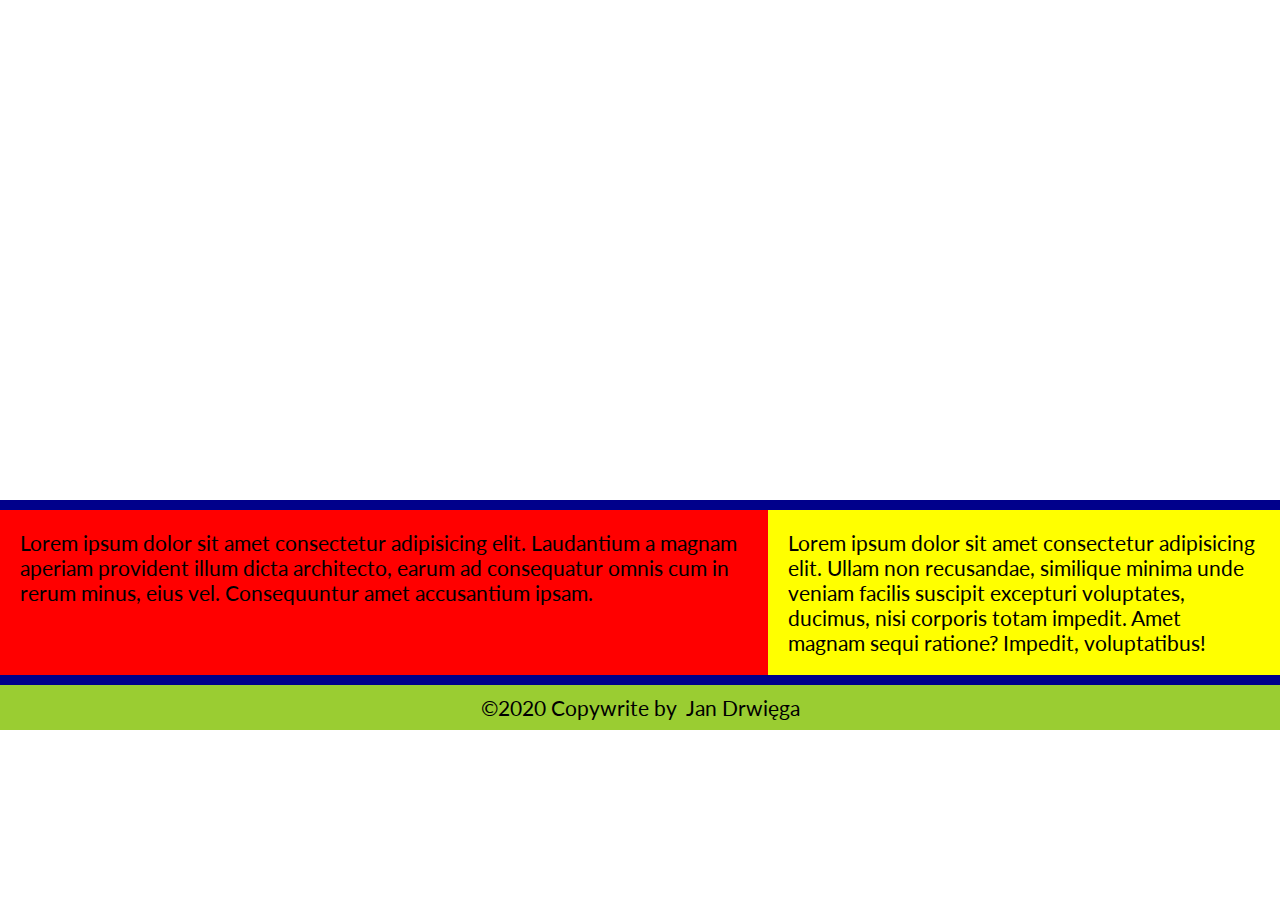
==== index.html @ 1d6971f0 "begin realise" ====
<!DOCTYPE html>
<html lang="en">
<head>
    <meta charset="UTF-8">
    <meta name="viewport" content="width=device-width, initial-scale=1.0">
    <title>GrochówRP</title>
    <link rel="stylesheet" href="css/style.css">
</head>
<body>
    <div class="wrapper">
        <div class="logo">

        </div>
        <div class="footer">
            <div class="about">
Lorem ipsum dolor sit amet consectetur adipisicing elit. Laudantium a magnam aperiam provident illum dicta architecto, earum ad consequatur omnis cum in rerum minus, eius vel. Consequuntur amet accusantium ipsam.
            </div>
            <div class="contact">
Lorem ipsum dolor sit amet consectetur adipisicing elit. Ullam non recusandae, similique minima unde veniam facilis suscipit excepturi voluptates, ducimus, nisi corporis totam impedit. Amet magnam sequi ratione? Impedit, voluptatibus!
            </div>
            <div class="copy">
                &copy;2020 Copywrite by &nbsp;<a href="https://jandrwiega.github.io/" alt="github"> Jan Drwięga</a>
            </div>
        </div>
    </div>
</body>
</html>
---- css/style.css ----
@import url("https://fonts.googleapis.com/css2?family=Lato:wght@400;700&display=swap");
* {
  margin: 0;
  padding: 0;
  -webkit-box-sizing: border-box;
          box-sizing: border-box;
  font-family: 'lato', sans-serif;
  overflow-x: hidden;
}

.wrapper {
  width: 100%;
  display: -webkit-box;
  display: -ms-flexbox;
  display: flex;
  -ms-flex-wrap: wrap;
      flex-wrap: wrap;
  background-color: #222222;
}

.logo {
  -ms-flex-preferred-size: 100%;
      flex-basis: 100%;
  height: 500px;
  background-color: white;
}

.footer {
  -ms-flex-preferred-size: 100%;
      flex-basis: 100%;
  background-color: darkblue;
  display: -webkit-box;
  display: -ms-flexbox;
  display: flex;
  -ms-flex-wrap: wrap;
      flex-wrap: wrap;
}

.about {
  background-color: red;
}

@media (max-width: 799px) {
  .about {
    -ms-flex-preferred-size: 100%;
        flex-basis: 100%;
    margin-top: 10px;
  }
}

@media (min-width: 800px) {
  .about {
    -ms-flex-preferred-size: 60%;
        flex-basis: 60%;
    margin-top: 10px;
    margin-bottom: 10px;
  }
}

.contact {
  background-color: yellow;
}

@media (max-width: 799px) {
  .contact {
    -ms-flex-preferred-size: 100%;
        flex-basis: 100%;
    margin-top: 10px;
    margin-bottom: 10px;
  }
}

@media (min-width: 800px) {
  .contact {
    -ms-flex-preferred-size: 40%;
        flex-basis: 40%;
    margin-top: 10px;
    margin-bottom: 10px;
  }
}

.copy {
  -ms-flex-preferred-size: 100%;
      flex-basis: 100%;
  background-color: yellowgreen;
  display: -webkit-box;
  display: -ms-flexbox;
  display: flex;
  -webkit-box-pack: center;
      -ms-flex-pack: center;
          justify-content: center;
  -webkit-box-align: center;
      -ms-flex-align: center;
          align-items: center;
  padding-top: 10px;
  padding-bottom: 10px;
}

.copy a {
  text-decoration: none;
  color: black;
}

.copy a:hover {
  cursor: pointer;
  color: aquamarine;
}

.about, .contact {
  padding: 20px;
}

@media (min-width: 200px) {
  .about, .contact {
    font-size: 0.6rem;
  }
}

@media (min-width: 300px) {
  .about, .contact {
    font-size: 0.9rem;
  }
}

@media (min-width: 600px) {
  .about, .contact {
    font-size: 1.1rem;
  }
}

@media (min-width: 800px) {
  .about, .contact {
    font-size: 1.3rem;
  }
}

@media (min-width: 1400px) {
  .about, .contact {
    font-size: 1.4rem;
  }
}

@media (min-width: 1800px) {
  .about, .contact {
    font-size: 1.5rem;
  }
}

@media (min-width: 2000px) {
  .about, .contact {
    font-size: 1.6rem;
  }
}

@media (min-width: 200px) {
  .copy {
    font-size: 0.6rem;
  }
}

@media (min-width: 300px) {
  .copy {
    font-size: 0.9rem;
  }
}

@media (min-width: 600px) {
  .copy {
    font-size: 1.1rem;
  }
}

@media (min-width: 800px) {
  .copy {
    font-size: 1.3rem;
  }
}

@media (min-width: 1400px) {
  .copy {
    font-size: 1.4rem;
  }
}

@media (min-width: 1800px) {
  .copy {
    font-size: 1.5rem;
  }
}

@media (min-width: 2000px) {
  .copy {
    font-size: 1.6rem;
  }
}
/*# sourceMappingURL=style.css.map */
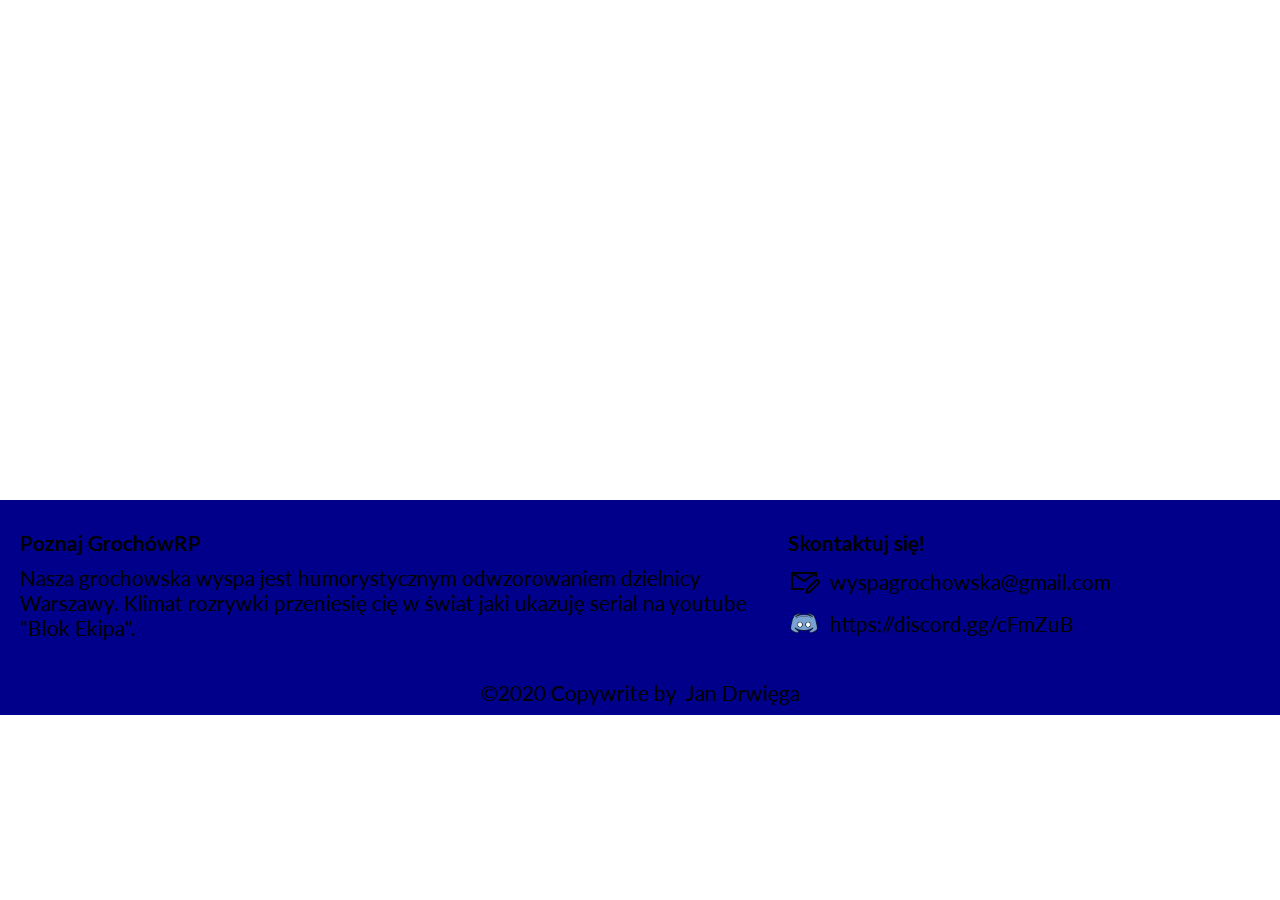
==== commit 25f2d962: "control commit" ====
--- a/index.html
+++ b/index.html
@@ -13,11 +13,30 @@
         </div>
         <div class="footer">
             <div class="about">
-Lorem ipsum dolor sit amet consectetur adipisicing elit. Laudantium a magnam aperiam provident illum dicta architecto, earum ad consequatur omnis cum in rerum minus, eius vel. Consequuntur amet accusantium ipsam.
-            </div>
+                <p class="about--header">
+                    Poznaj GrochówRP
+                </p>
+                <p class="about--content">
+                    Nasza grochowska wyspa jest humorystycznym odwzorowaniem
+                    dzielnicy Warszawy. Klimat rozrywki przeniesię cię w świat jaki ukazuję
+                    serial na youtube "Blok Ekipa".
+                </p>
+             </div>
             <div class="contact">
-Lorem ipsum dolor sit amet consectetur adipisicing elit. Ullam non recusandae, similique minima unde veniam facilis suscipit excepturi voluptates, ducimus, nisi corporis totam impedit. Amet magnam sequi ratione? Impedit, voluptatibus!
-            </div>
+                <p class="contact--header">
+                    Skontaktuj się!
+                </p>
+                <p class="contact--content">
+                   <div class="mail">
+                       <div class="mail--ico"><img src="data/mail.png" alt="e-mail adress"></div>
+                        wyspagrochowska@gmail.com
+                   </div>
+                   <div class="dc"> 
+                       <div class="dc--ico"><img src="data/dc.png" alt="Our Discord"></div>
+                       https://discord.gg/cFmZuB
+                </div>
+                </p>
+             </div>
             <div class="copy">
                 &copy;2020 Copywrite by &nbsp;<a href="https://jandrwiega.github.io/" alt="github"> Jan Drwięga</a>
             </div>
--- a/css/style.css
+++ b/css/style.css
@@ -36,10 +36,6 @@
       flex-wrap: wrap;
 }
 
-.about {
-  background-color: red;
-}
-
 @media (max-width: 799px) {
   .about {
     -ms-flex-preferred-size: 100%;
@@ -57,8 +53,9 @@
   }
 }
 
-.contact {
-  background-color: yellow;
+.about--header {
+  font-weight: bold;
+  margin-bottom: 10px;
 }
 
 @media (max-width: 799px) {
@@ -79,10 +76,13 @@
   }
 }
 
+.contact--header {
+  font-weight: bold;
+}
+
 .copy {
   -ms-flex-preferred-size: 100%;
       flex-basis: 100%;
-  background-color: yellowgreen;
   display: -webkit-box;
   display: -ms-flexbox;
   display: flex;
@@ -193,4 +193,31 @@
     font-size: 1.6rem;
   }
 }
+
+.mail, .dc {
+  -ms-flex-preferred-size: 100%;
+      flex-basis: 100%;
+  display: -webkit-box;
+  display: -ms-flexbox;
+  display: flex;
+  -webkit-box-align: center;
+      -ms-flex-align: center;
+          align-items: center;
+}
+
+.mail--ico, .dc--ico {
+  width: 32px;
+  height: 32px;
+  margin-right: 10px;
+}
+
+.mail--ico img, .dc--ico img {
+  height: 32px;
+  width: 32px;
+}
+
+.mail {
+  margin-bottom: 10px;
+  margin-top: 10px;
+}
 /*# sourceMappingURL=style.css.map */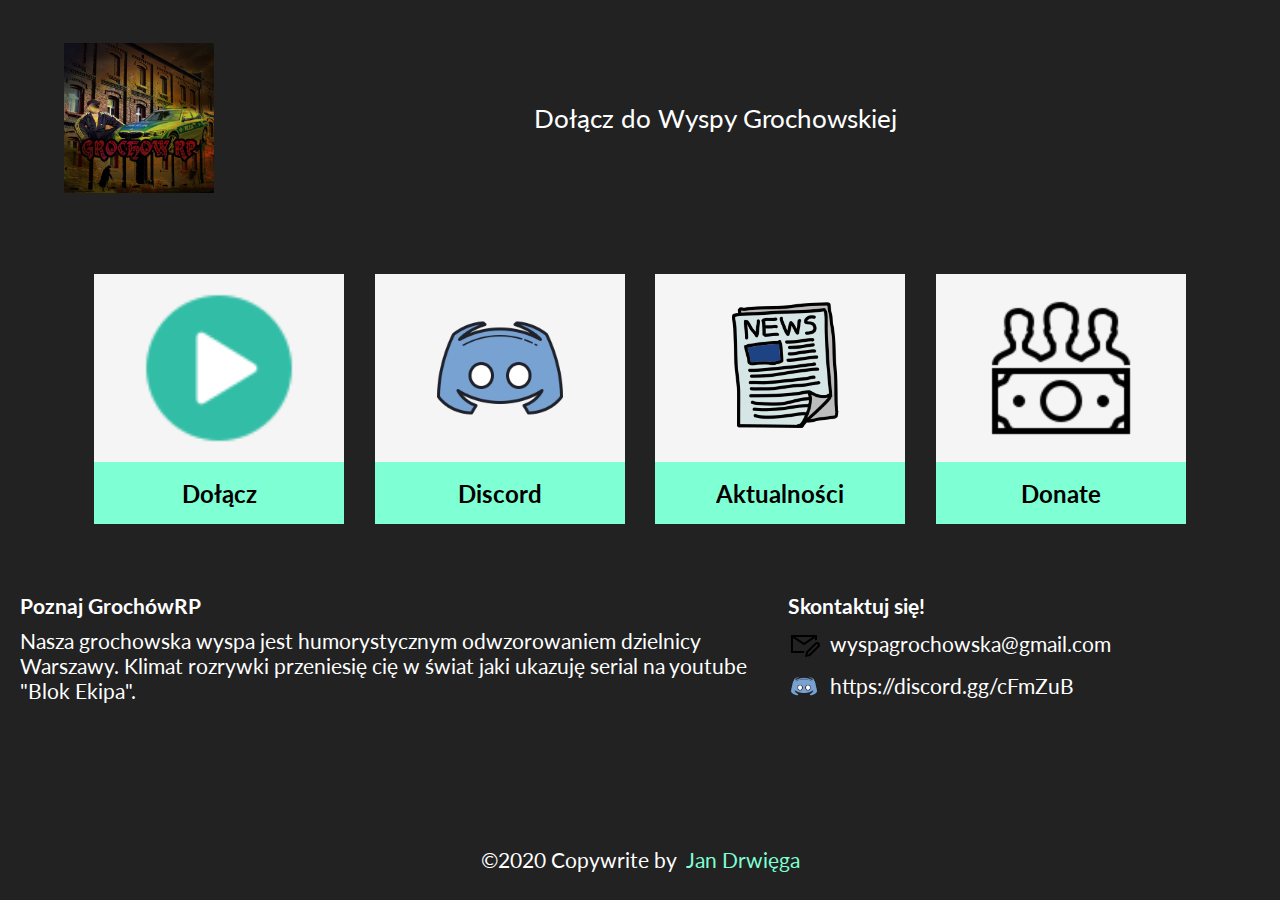
==== commit e5075b65: "official realise 1.0" ====
--- a/index.html
+++ b/index.html
@@ -4,12 +4,50 @@
     <meta charset="UTF-8">
     <meta name="viewport" content="width=device-width, initial-scale=1.0">
     <title>GrochówRP</title>
+    <link rel="shortcut icon" href="data/logo.jpg">
     <link rel="stylesheet" href="css/style.css">
 </head>
 <body>
     <div class="wrapper">
         <div class="logo">
-
+            <div class="logo--starter">
+               <div class="logo--starter-photo"> <img src="data/logo.jpg" alt="Logo"></div>
+                <div class="logo--starter-text">Dołącz do Wyspy Grochowskiej</div>
+            </div>
+            <div class="logo--option">
+                <div class="logo--option-choose">
+                    <div class="logo--option-choose--photo">
+                        <img src="data/play.png" alt="Community">
+                    </div>
+                    <div class="logo--option-choose--header">
+                      <a href="fivem://connect/185.249.197.48:30268">Dołącz</a> 
+                    </div>
+                </div>
+                    <div class="logo--option-choose">
+                    <div class="logo--option-choose--photo">
+                        <img src="data/dc2.png" alt="Community">
+                    </div>
+                    <div class="logo--option-choose--header">
+                      <a href="https://discord.gg/cFmZuB"> Discord</a> 
+                    </div>
+                </div>
+                <div class="logo--option-choose">
+                    <div class="logo--option-choose--photo">
+                        <img src="data/news.png" alt="Notifications">
+                    </div>
+                    <div class="logo--option-choose--header">
+                     <a href="info.html">Aktualności</a>
+                    </div>
+                </div>
+                <div class="logo--option-choose">
+                    <div class="logo--option-choose--photo">
+                        <img src="data/dot.png" alt="Donate US">
+                    </div>
+                    <div class="logo--option-choose--header">
+                       <a href="https://zrzutka.pl"> Donate</a>
+                    </div>
+                </div>
+            </div>
         </div>
         <div class="footer">
             <div class="about">
--- a/css/style.css
+++ b/css/style.css
@@ -10,6 +10,7 @@
 
 .wrapper {
   width: 100%;
+  min-height: 100vh;
   display: -webkit-box;
   display: -ms-flexbox;
   display: flex;
@@ -21,14 +22,144 @@
 .logo {
   -ms-flex-preferred-size: 100%;
       flex-basis: 100%;
-  height: 500px;
-  background-color: white;
+  display: -webkit-box;
+  display: -ms-flexbox;
+  display: flex;
+  -webkit-box-pack: center;
+      -ms-flex-pack: center;
+          justify-content: center;
+  -webkit-box-align: center;
+      -ms-flex-align: center;
+          align-items: center;
+  -ms-flex-wrap: wrap;
+      flex-wrap: wrap;
+}
+
+.logo--starter {
+  -ms-flex-preferred-size: 90%;
+      flex-basis: 90%;
+  height: 200px;
+  display: -webkit-box;
+  display: -ms-flexbox;
+  display: flex;
+  -webkit-box-pack: center;
+      -ms-flex-pack: center;
+          justify-content: center;
+  -webkit-box-align: center;
+      -ms-flex-align: center;
+          align-items: center;
+}
+
+.logo--starter img {
+  width: 150px;
+  height: 150px;
+}
+
+.logo--starter-photo {
+  width: 150px;
+  height: 150px;
+  overflow: hidden;
+}
+
+.logo--starter-text {
+  -webkit-box-flex: 1;
+      -ms-flex-positive: 1;
+          flex-grow: 1;
+  height: 150px;
+  display: -webkit-box;
+  display: -ms-flexbox;
+  display: flex;
+  -webkit-box-pack: center;
+      -ms-flex-pack: center;
+          justify-content: center;
+  -webkit-box-align: center;
+      -ms-flex-align: center;
+          align-items: center;
+  padding: 15px;
+  font-size: 1.6rem;
+  color: white;
+}
+
+.logo--option {
+  -ms-flex-preferred-size: 90%;
+      flex-basis: 90%;
+  display: -webkit-box;
+  display: -ms-flexbox;
+  display: flex;
+  -ms-flex-wrap: wrap;
+      flex-wrap: wrap;
+  -webkit-box-pack: space-evenly;
+      -ms-flex-pack: space-evenly;
+          justify-content: space-evenly;
+  -webkit-box-align: center;
+      -ms-flex-align: center;
+          align-items: center;
+  padding-bottom: 20px;
+}
+
+.logo--option-choose {
+  width: 250px;
+  height: 250px;
+  margin-top: 20px;
+}
+
+.logo--option-choose--photo {
+  -ms-flex-preferred-size: 100%;
+      flex-basis: 100%;
+  height: 75%;
+  background-color: whitesmoke;
+  display: -webkit-box;
+  display: -ms-flexbox;
+  display: flex;
+  -webkit-box-pack: center;
+      -ms-flex-pack: center;
+          justify-content: center;
+  -webkit-box-align: center;
+      -ms-flex-align: center;
+          align-items: center;
+}
+
+.logo--option-choose--photo img {
+  width: 150px;
+  height: 150px;
+}
+
+.logo--option-choose--header {
+  -ms-flex-preferred-size: 100%;
+      flex-basis: 100%;
+  height: 25%;
+  background-color: aquamarine;
+  display: -webkit-box;
+  display: -ms-flexbox;
+  display: flex;
+  -webkit-box-pack: center;
+      -ms-flex-pack: center;
+          justify-content: center;
+  -webkit-box-align: center;
+      -ms-flex-align: center;
+          align-items: center;
+  font-weight: bold;
+  font-size: 1.5rem;
+}
+
+.logo--option-choose--header a {
+  text-decoration: none;
+  color: black;
+  cursor: pointer;
+  -webkit-transition: all .5s ease-in-out;
+  transition: all .5s ease-in-out;
+}
+
+.logo--option-choose--header a:hover {
+  -webkit-transform: scale(1.1);
+          transform: scale(1.1);
 }
 
 .footer {
   -ms-flex-preferred-size: 100%;
       flex-basis: 100%;
-  background-color: darkblue;
+  background-color: #222222;
+  color: white;
   display: -webkit-box;
   display: -ms-flexbox;
   display: flex;
@@ -71,6 +202,7 @@
   .contact {
     -ms-flex-preferred-size: 40%;
         flex-basis: 40%;
+    min-height: 200px;
     margin-top: 10px;
     margin-bottom: 10px;
   }
@@ -98,12 +230,12 @@
 
 .copy a {
   text-decoration: none;
-  color: black;
+  color: aquamarine;
 }
 
 .copy a:hover {
   cursor: pointer;
-  color: aquamarine;
+  color: #007f54;
 }
 
 .about, .contact {
@@ -153,43 +285,43 @@
 }
 
 @media (min-width: 200px) {
-  .copy {
+  .copy, .status {
     font-size: 0.6rem;
   }
 }
 
 @media (min-width: 300px) {
-  .copy {
+  .copy, .status {
     font-size: 0.9rem;
   }
 }
 
 @media (min-width: 600px) {
-  .copy {
+  .copy, .status {
     font-size: 1.1rem;
   }
 }
 
 @media (min-width: 800px) {
-  .copy {
+  .copy, .status {
     font-size: 1.3rem;
   }
 }
 
 @media (min-width: 1400px) {
-  .copy {
+  .copy, .status {
     font-size: 1.4rem;
   }
 }
 
 @media (min-width: 1800px) {
-  .copy {
+  .copy, .status {
     font-size: 1.5rem;
   }
 }
 
 @media (min-width: 2000px) {
-  .copy {
+  .copy, .status {
     font-size: 1.6rem;
   }
 }
